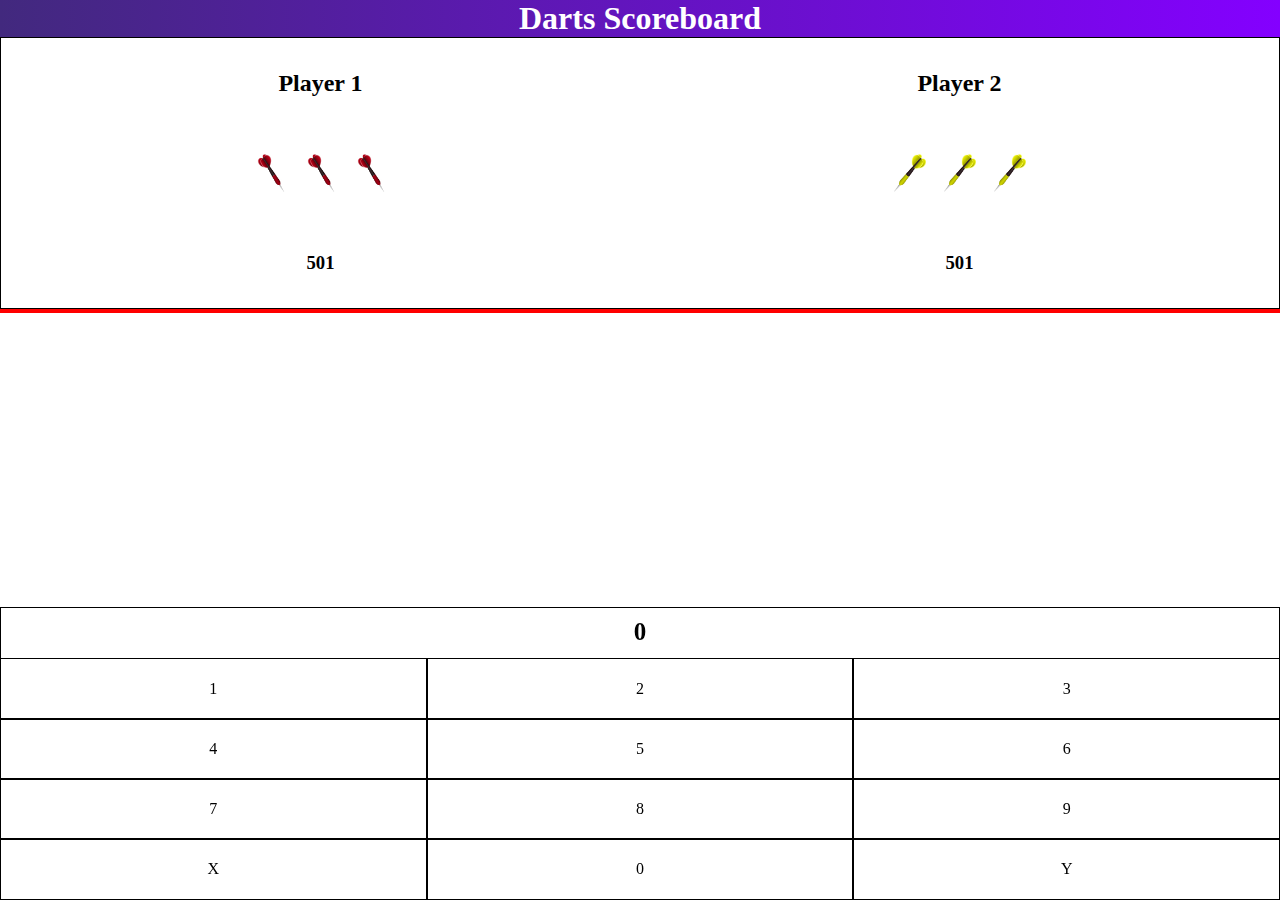
==== darts.html @ c97d2583 "initial commit for darts, implemented score recording funcitonality along with player change" ====
<!DOCTYPE html>
<html lang="en">
 <head>
  <meta charset="UTF-8" />
  <meta name="viewport" content="width=device-width, initial-scale=1.0" />
  <title>Darts Scoreboard</title>
  <link rel="icon" href="./favicon.png" />
  <script defer src="./darts/darts.js"></script>
  <link href="./darts/dartsstyles.css" rel="stylesheet" />
  <link rel="preconnect" href="https://fonts.googleapis.com" />
  <link rel="preconnect" href="https://fonts.gstatic.com" crossorigin />
  <link href="https://fonts.googleapis.com/css2?family=Inconsolata&display=swap" rel="stylesheet" />
 </head>
 <body>
  <h1>Darts Scoreboard</h1>

  <section id="scoreboard">
   <h2 id="player-1-name">Player 1</h2>
   <h2 id="player-1-name">Player 2</h2>
   <div id="player-1-darts">
    <img id="dart1-1" class="darts" src="./darts/dart1.png" />
    <img id="dart2-1" class="darts" src="./darts/dart1.png" />
    <img id="dart3-1" class="darts" src="./darts/dart1.png" />
   </div>
   <div id="player-2-darts">
    <img id="dart1-2" class="darts" src="./darts/dart2.png" />
    <img id="dart2-2" class="darts" src="./darts/dart2.png" />
    <img id="dart3-2" class="darts" src="./darts/dart2.png" />
   </div>
   <h3 id="player-1-score-container">501</h3>
   <h3 id="player-2-score-container">501</h3>
  </section>
  <div id="finishers-container"></div>
  <section id="scores">
   <h4 id="score-container">0</h4>
   <div id="n1">1</div>
   <div id="n2">2</div>
   <div id="n3">3</div>
   <div id="n4">4</div>
   <div id="n5">5</div>
   <div id="n6">6</div>
   <div id="n7">7</div>
   <div id="n8">8</div>
   <div id="n9">9</div>
   <div id="backspace">X</div>
   <div id="n0">0</div>
   <div id="confirm">Y</div>
  </section>
  <!-- <img src="./darts/dartboard.png" id="dart-board"/> -->
 </body>
</html>
---- darts/dartsstyles.css ----
html,
body {
 margin: 0;
 padding: 0;
}
h1 {
 text-align: center;
 width: 100%;
 margin: 0;
 color: white;
 background-image: linear-gradient(to right, rgb(66, 41, 126), rgb(132, 0, 255));
}

#dart-scores {
 display: flex;
 flex-direction: column;
 flex-wrap: wrap;
 height: 320px;
}
.scores {
 display: flex;
 flex-direction: row;
 justify-content: center;
 width: 50%;
}
button {
 margin: 5px 10px;
}
#dart-board {
 width: 100vw;
}
#scoreboard {
 display: grid;
 grid-template-columns: 1fr 1fr;
 grid-template-rows: 1fr 1fr 1fr;
 align-items: center;
 justify-content: center;
 border: solid black 1px;
 height: 30vh;
}
.darts {
 width: 50px;
}
#player-1-darts,
#player-2-darts {
 display: flex;
 flex-direction: row;
 justify-content: center;
}
#player-1-score-container,
#player-2-score-container {
 grid-row: 3;
}
#player-1-name,
#player-2-name,
#player-1-score-container,
#player-2-score-container {
 text-align: center;
}
#scores {
 display: grid;
 grid-template-columns: 1fr 1fr 1fr;
 grid-template-rows: 2fr 1fr 1fr 1fr 1fr;
 text-align: center;
 align-items: center;
 position: fixed;
 left: 0;
 bottom: 1px;
 width: 100%;
 height: 40vh;
}
#score-container {
 grid-row: 1;
 grid-column-start: 1;
 grid-column-end: 4;
 text-align: center;
 align-self: flex-end;
 border: 1px solid black;
 font-size: 25px;
 padding: 10px;
 height: 30px;
 margin: 0;
}
#n0 {
 grid-column: 2;
}
#n1,
#n2,
#n3,
#n4,
#n5,
#n6,
#n7,
#n8,
#n9,
#n0,
#confirm,
#backspace {
 border: solid 1px black;
 height: 100%;
 display: flex;
 justify-content: center;
 align-items: center;
}
#finishers-container {
 height: 100%;
 border: solid 2px red;
}
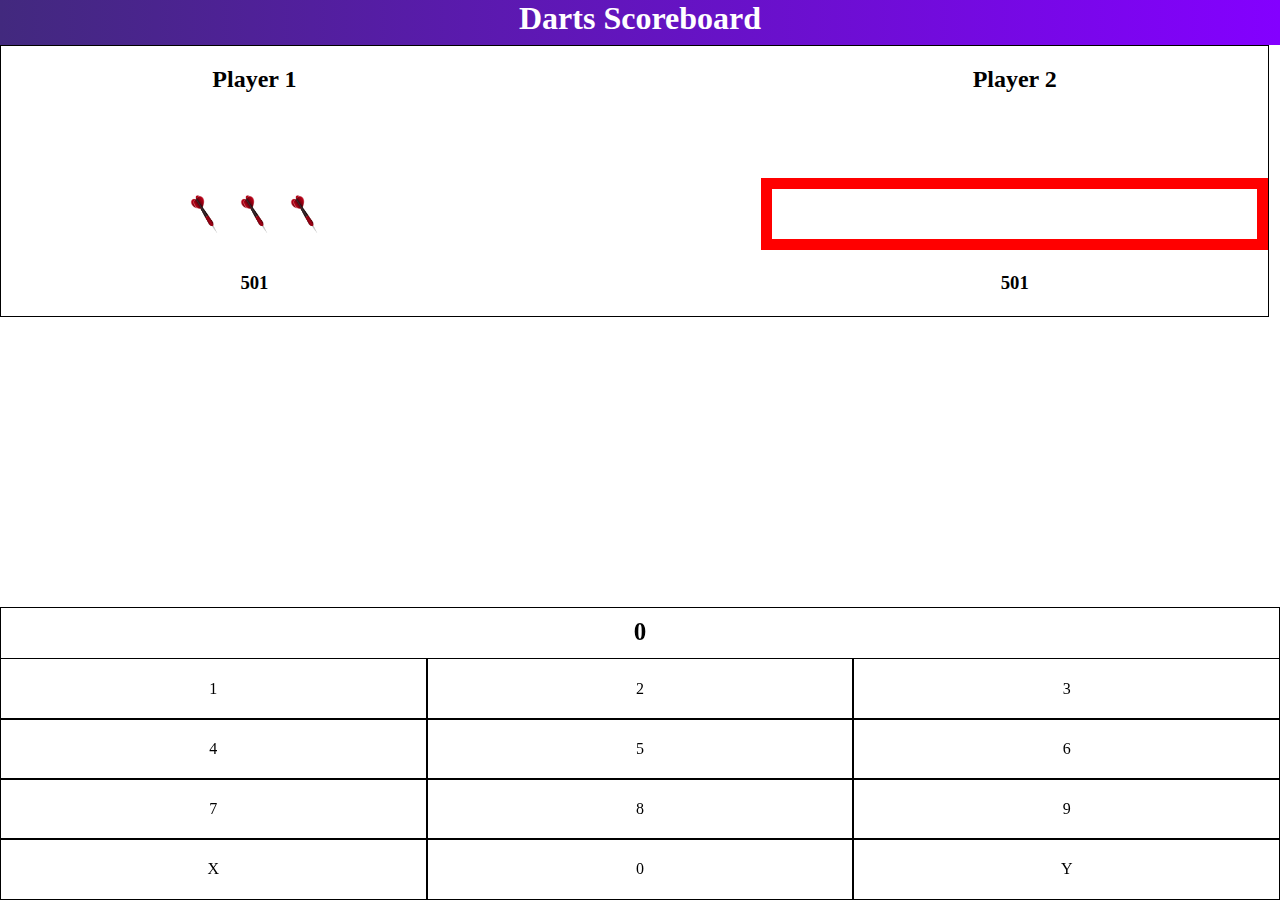
==== commit feaee3e2: "added functionality to going bust in darts, updated styling, and added dart indicators to show how m" ====
--- a/darts.html
+++ b/darts.html
@@ -16,16 +16,16 @@
 
   <section id="scoreboard">
    <h2 id="player-1-name">Player 1</h2>
-   <h2 id="player-1-name">Player 2</h2>
+   <h2 id="player-2-name">Player 2</h2>
    <div id="player-1-darts">
     <img id="dart1-1" class="darts" src="./darts/dart1.png" />
     <img id="dart2-1" class="darts" src="./darts/dart1.png" />
     <img id="dart3-1" class="darts" src="./darts/dart1.png" />
    </div>
    <div id="player-2-darts">
-    <img id="dart1-2" class="darts" src="./darts/dart2.png" />
-    <img id="dart2-2" class="darts" src="./darts/dart2.png" />
-    <img id="dart3-2" class="darts" src="./darts/dart2.png" />
+    <img id="dart1-2" class="darts" src="./darts/blank.png" />
+    <img id="dart2-2" class="darts" src="./darts/blank.png" />
+    <img id="dart3-2" class="darts" src="./darts/blank.png" />
    </div>
    <h3 id="player-1-score-container">501</h3>
    <h3 id="player-2-score-container">501</h3>
--- a/darts/dartsstyles.css
+++ b/darts/dartsstyles.css
@@ -7,15 +7,9 @@
  text-align: center;
  width: 100%;
  margin: 0;
+ height: 5vh;
  color: white;
  background-image: linear-gradient(to right, rgb(66, 41, 126), rgb(132, 0, 255));
-}
-
-#dart-scores {
- display: flex;
- flex-direction: column;
- flex-wrap: wrap;
- height: 320px;
 }
 .scores {
  display: flex;
@@ -31,8 +25,9 @@
 }
 #scoreboard {
  display: grid;
- grid-template-columns: 1fr 1fr;
- grid-template-rows: 1fr 1fr 1fr;
+ grid-template-columns: 1fr 1fr 1fr 1fr 1fr;
+ grid-template-rows: 1fr 1fr 1fr 1fr;
+ width: 99vw;
  align-items: center;
  justify-content: center;
  border: solid black 1px;
@@ -41,15 +36,42 @@
 .darts {
  width: 50px;
 }
+#player-1-name {
+ grid-column-start: 1;
+ grid-column-end: 3;
+ grid-row: 1;
+}
+#player-2-name {
+ grid-column-start: 4;
+ grid-column-end: 6;
+ grid-row: 1;
+}
+#player-1-darts {
+ grid-column-start: 1;
+ grid-column-end: 3;
+ grid-row: 3;
+}
+#player-2-darts {
+ grid-column-start: 4;
+ grid-column-end: 6;
+ grid-row: 3;
+ border: solid red 11px;
+}
+#player-1-score-container {
+ grid-column-start: 1;
+ grid-column-end: 3;
+ grid-row: 4;
+}
+#player-2-score-container {
+ grid-column-start: 4;
+ grid-column-end: 6;
+ grid-row: 4;
+}
 #player-1-darts,
 #player-2-darts {
  display: flex;
  flex-direction: row;
  justify-content: center;
-}
-#player-1-score-container,
-#player-2-score-container {
- grid-row: 3;
 }
 #player-1-name,
 #player-2-name,
@@ -104,5 +126,28 @@
 }
 #finishers-container {
  height: 100%;
- border: solid 2px red;
+ /* border: solid 2px red; */
+ height: 30vh;
 }
+.result-list {
+ display: flex;
+ flex-direction: column;
+ flex-wrap: wrap;
+ justify-content: flex-start;
+ align-items: center;
+ max-height: 20vh;
+ list-style: none;
+ padding: 0;
+ margin-block-start: 0;
+ margin-block-end: 0;
+ margin-inline-start: 0px;
+ margin-inline-end: 0px;
+ padding-inline-start: 0;
+ margin-top: 5px;
+}
+.finisher {
+ border: 1px solid black;
+ border-radius: 5px;
+ padding: 2px;
+ margin: 2px;
+}
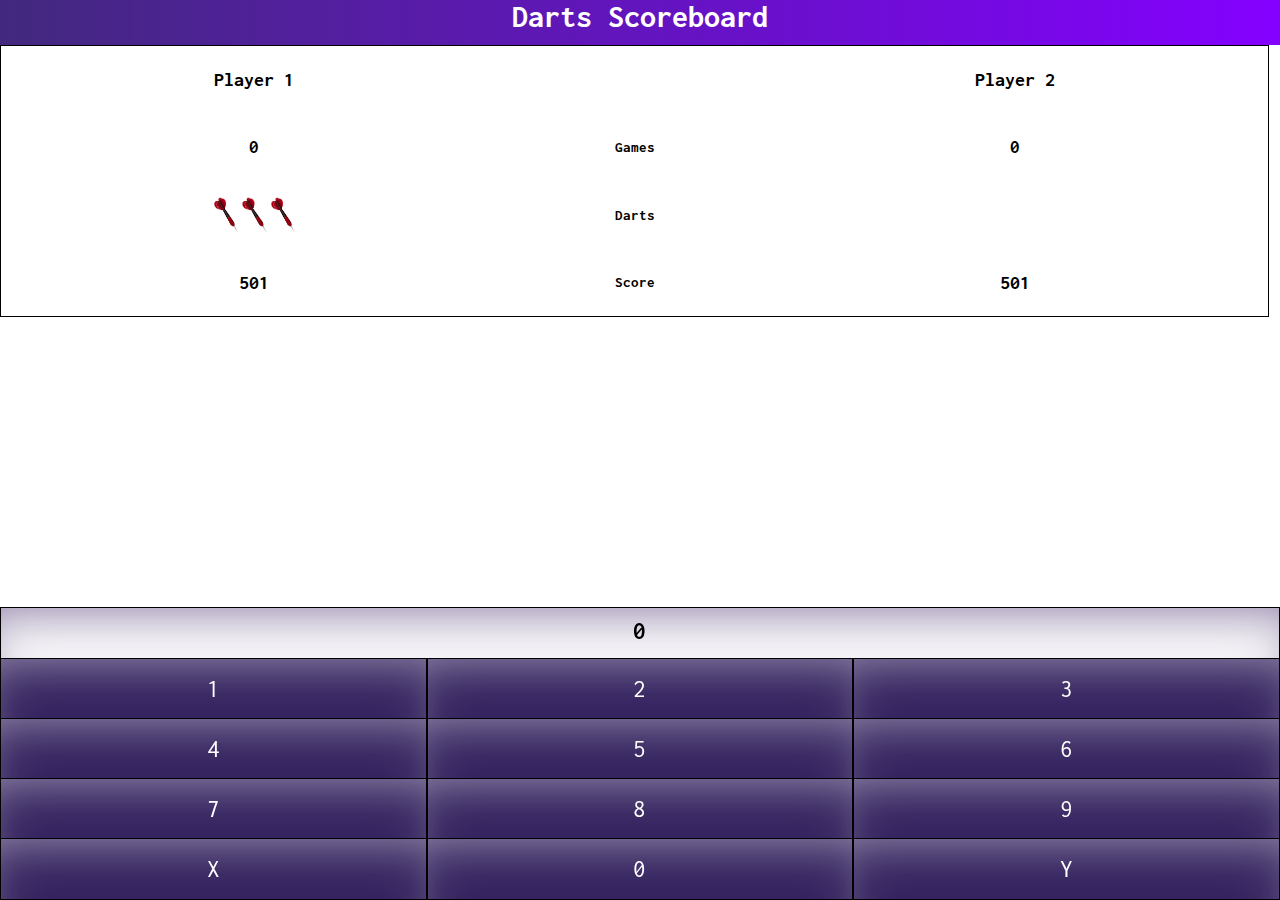
==== commit 38b2fc75: "added labels in scoreboard and adjusted dart image sizing" ====
--- a/darts.html
+++ b/darts.html
@@ -17,6 +17,11 @@
   <section id="scoreboard">
    <h2 id="player-1-name">Player 1</h2>
    <h2 id="player-2-name">Player 2</h2>
+   <h3 id="player-1-games">0</h3>
+   <h3 id="player-2-games">0</h3>
+   <p id="games-label">Games</p>
+   <p id="darts-label">Darts</p>
+   <p id="score-label">Score</p>
    <div id="player-1-darts">
     <img id="dart1-1" class="darts" src="./darts/dart1.png" />
     <img id="dart2-1" class="darts" src="./darts/dart1.png" />
--- a/darts/dartsstyles.css
+++ b/darts/dartsstyles.css
@@ -1,3 +1,6 @@
+* {
+ font-family: "Inconsolata", monospace;
+}
 html,
 body {
  margin: 0;
@@ -11,14 +14,14 @@
  color: white;
  background-image: linear-gradient(to right, rgb(66, 41, 126), rgb(132, 0, 255));
 }
+h2 {
+ margin: 0;
+}
 .scores {
  display: flex;
  flex-direction: row;
  justify-content: center;
  width: 50%;
-}
-button {
- margin: 5px 10px;
 }
 #dart-board {
  width: 100vw;
@@ -34,7 +37,7 @@
  height: 30vh;
 }
 .darts {
- width: 50px;
+ height: 40px;
 }
 #player-1-name {
  grid-column-start: 1;
@@ -46,16 +49,48 @@
  grid-column-end: 6;
  grid-row: 1;
 }
+#player-1-games {
+ grid-column-start: 1;
+ grid-column-end: 3;
+ grid-row: 2;
+}
+#player-2-games {
+ grid-column-start: 4;
+ grid-column-end: 6;
+ grid-row: 2;
+}
+#player-1-games,
+#player-2-games {
+ text-align: center;
+ margin: 0;
+}
 #player-1-darts {
  grid-column-start: 1;
  grid-column-end: 3;
+ grid-row: 3;
+}
+p {
+ text-align: center;
+ margin: 0;
+ font-size: 15px;
+ font-weight: 700;
+}
+#games-label {
+ grid-column: 3;
+ grid-row: 2;
+}
+#score-label {
+ grid-column: 3;
+ grid-row: 4;
+}
+#darts-label {
+ grid-column: 3;
  grid-row: 3;
 }
 #player-2-darts {
  grid-column-start: 4;
  grid-column-end: 6;
  grid-row: 3;
- border: solid red 11px;
 }
 #player-1-score-container {
  grid-column-start: 1;
@@ -78,6 +113,7 @@
 #player-1-score-container,
 #player-2-score-container {
  text-align: center;
+ font-size: 20px;
 }
 #scores {
  display: grid;
@@ -102,6 +138,7 @@
  padding: 10px;
  height: 30px;
  margin: 0;
+ box-shadow: rgba(34, 0, 78, 0.25) 0px 30px 60px -12px inset, rgba(38, 0, 82, 0.3) 0px 18px 36px -18px inset;
 }
 #n0 {
  grid-column: 2;
@@ -123,6 +160,10 @@
  display: flex;
  justify-content: center;
  align-items: center;
+ background-color: rgb(46, 28, 90);
+ color: white;
+ font-size: 25px;
+ box-shadow: rgba(255, 255, 255, 0.25) 0px 30px 60px -12px inset, rgba(255, 255, 255, 0.3) 0px 18px 36px -18px inset;
 }
 #finishers-container {
  height: 100%;
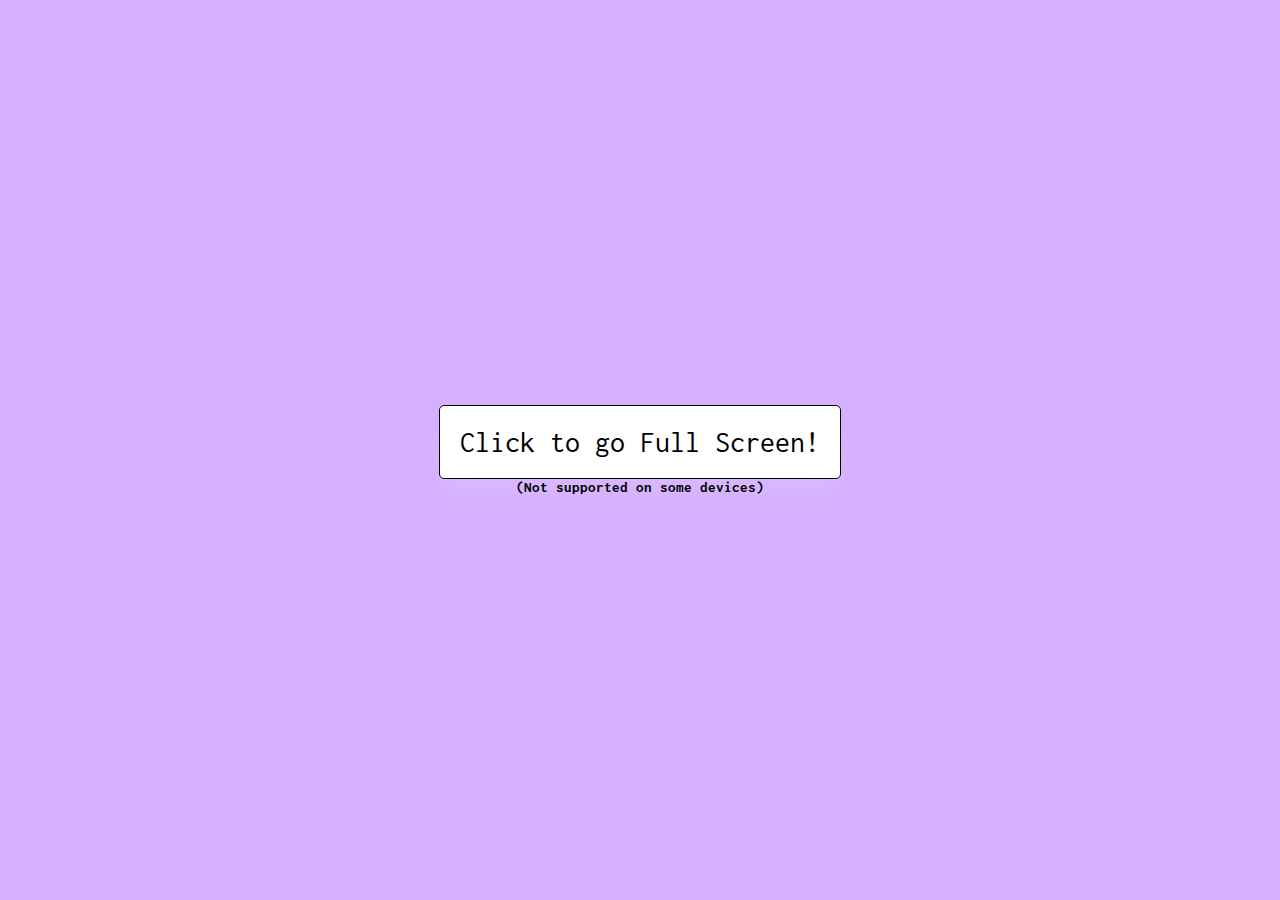
==== commit b1cdcf3f: "added historical scores, home and help buttons" ====
--- a/darts.html
+++ b/darts.html
@@ -12,7 +12,30 @@
   <link href="https://fonts.googleapis.com/css2?family=Inconsolata&display=swap" rel="stylesheet" />
  </head>
  <body>
-  <h1>Darts Scoreboard</h1>
+  <div id="fullscreen-msg" class="">
+   <button id="go-fs">Click to go Full Screen!</button>
+   <p id="fs-text">(Not supported on some devices)</p>
+  </div>
+  <div id="confirmation-menu-container" class="hidden" style="display: none">
+   <p id="menu-msg">Return to Main Menu? All data will be lost</p>
+   <button id="confirm-menu">Confirm</button>
+   <button id="cancel-menu">Cancel</button>
+  </div>
+  <div id="help-menu-container" class="hidden" style="display: none">
+   <p id="help-msg">
+    Enter score for every dart <br />
+    Busts, additions and player changes will be handled <br />
+    Darts below names represent how many shots are left <br />
+   </p>
+   <button id="close-help">Close</button>
+  </div>
+  <div id="navbar">
+   <div id="buttons">
+    <button id="home-button">Home</button>
+    <button id="help-button">Help</button>
+   </div>
+   <h1>Darts Scoreboard</h1>
+  </div>
 
   <section id="scoreboard">
    <h2 id="player-1-name">Player 1</h2>
@@ -35,7 +58,15 @@
    <h3 id="player-1-score-container">501</h3>
    <h3 id="player-2-score-container">501</h3>
   </section>
-  <div id="finishers-container"></div>
+  <div id="information-container">
+   <ol id="player-one-history">
+    <li class="history-fixed">501</li>
+   </ol>
+   <div id="finishers-container"></div>
+   <ol id="player-two-history">
+    <li class="history-fixed">501</li>
+   </ol>
+  </div>
   <section id="scores">
    <h4 id="score-container">0</h4>
    <div id="n1">1</div>
@@ -47,9 +78,9 @@
    <div id="n7">7</div>
    <div id="n8">8</div>
    <div id="n9">9</div>
-   <div id="backspace">X</div>
+   <div id="backspace"><img id="backspace-img" src="./darts/backspace.png" /></div>
    <div id="n0">0</div>
-   <div id="confirm">Y</div>
+   <div id="confirm"><img id="confirm-img" src="./darts/confirm.png" /></div>
   </section>
   <!-- <img src="./darts/dartboard.png" id="dart-board"/> -->
  </body>
--- a/darts/dartsstyles.css
+++ b/darts/dartsstyles.css
@@ -5,6 +5,23 @@
 body {
  margin: 0;
  padding: 0;
+ /* background-color: rgb(231, 222, 252); */
+ overflow: hidden;
+ height: 100vh;
+}
+#navbar {
+ height: 10vh;
+ background-image: linear-gradient(to right, rgb(66, 41, 126), rgb(132, 0, 255));
+ display: flex;
+ flex-direction: column;
+ justify-content: center;
+ align-items: center;
+}
+#button {
+ display: flex;
+ flex-direction: row;
+ justify-content: space-around;
+ align-items: center;
 }
 h1 {
  text-align: center;
@@ -12,7 +29,8 @@
  margin: 0;
  height: 5vh;
  color: white;
- background-image: linear-gradient(to right, rgb(66, 41, 126), rgb(132, 0, 255));
+
+ text-shadow: -1px 0 black, 0 1px black, 1px 0 black, 0 -1px black;
 }
 h2 {
  margin: 0;
@@ -30,11 +48,12 @@
  display: grid;
  grid-template-columns: 1fr 1fr 1fr 1fr 1fr;
  grid-template-rows: 1fr 1fr 1fr 1fr;
- width: 99vw;
- align-items: center;
- justify-content: center;
- border: solid black 1px;
- height: 30vh;
+ width: 100vw;
+ align-items: center;
+ justify-content: center;
+ height: 25vh;
+ background-color: white;
+ box-shadow: rgba(128, 55, 247, 0.384) 0px 1px 5px, rgba(0, 0, 0, 0.23) 0px 6px 6px;
 }
 .darts {
  height: 40px;
@@ -138,7 +157,8 @@
  padding: 10px;
  height: 30px;
  margin: 0;
- box-shadow: rgba(34, 0, 78, 0.25) 0px 30px 60px -12px inset, rgba(38, 0, 82, 0.3) 0px 18px 36px -18px inset;
+ box-shadow: rgba(34, 0, 78, 0.25) 0px 5px 60px -12px inset, rgba(38, 0, 82, 0.3) 0px 18px 36px -18px inset;
+ background-color: white;
 }
 #n0 {
  grid-column: 2;
@@ -155,7 +175,7 @@
 #n0,
 #confirm,
 #backspace {
- border: solid 1px black;
+ border: solid 1px rgb(0, 0, 0);
  height: 100%;
  display: flex;
  justify-content: center;
@@ -163,20 +183,51 @@
  background-color: rgb(46, 28, 90);
  color: white;
  font-size: 25px;
- box-shadow: rgba(255, 255, 255, 0.25) 0px 30px 60px -12px inset, rgba(255, 255, 255, 0.3) 0px 18px 36px -18px inset;
+ box-shadow: rgba(255, 255, 255, 0.25) 0px 30px 90px -12px inset, rgba(255, 255, 255, 0.3) 0px 18px 36px -18px inset;
+ text-shadow: -1px 0 black, 0 1px black, 1px 0 black, 0 -1px black;
+}
+#backspace-img,
+#confirm-img {
+ width: 30px;
+}
+#information-container {
+ display: grid;
+ grid-template-columns: 1fr 1fr 1fr;
+ grid-template-rows: 1;
+ height: 30vh;
+}
+#player-one-history {
+ border-right: 1px solid rgb(66, 41, 126);
+}
+#player-two-history {
+ border-left: 1px solid rgb(66, 41, 126);
+}
+ol {
+ display: flex;
+ flex-direction: column;
+ align-items: center;
+ list-style-type: none;
+ margin-block-start: 0;
+ margin-block-end: 0;
+ margin-inline-start: 0;
+ margin-inline-end: 0;
+ padding-inline-start: 0;
+ padding: 10px 0;
+ overflow: scroll;
+ height: 28vh;
 }
 #finishers-container {
  height: 100%;
- /* border: solid 2px red; */
  height: 30vh;
+ grid-column: 2;
 }
 .result-list {
  display: flex;
  flex-direction: column;
- flex-wrap: wrap;
+ flex-wrap: nowrap;
  justify-content: flex-start;
  align-items: center;
- max-height: 20vh;
+ max-height: 28vh;
  list-style: none;
  padding: 0;
  margin-block-start: 0;
@@ -184,7 +235,8 @@
  margin-inline-start: 0px;
  margin-inline-end: 0px;
  padding-inline-start: 0;
- margin-top: 5px;
+ margin-top: 10px;
+ overflow: scroll;
 }
 .finisher {
  border: 1px solid black;
@@ -192,3 +244,102 @@
  padding: 2px;
  margin: 2px;
 }
+#fullscreen-msg {
+ position: absolute;
+ top: 0;
+ left: 0;
+ width: 100vw;
+ height: 100vh;
+ background-color: rgb(213, 176, 255);
+ z-index: 3;
+ margin: 0;
+ color: black;
+ display: flex;
+ flex-direction: column;
+ justify-content: center;
+ align-items: center;
+}
+button {
+ padding: 2px 5px;
+ font-size: 16px;
+ background-color: white;
+ border: 1px solid black;
+ border-radius: 5px;
+ color: black;
+ text-shadow: none;
+ box-shadow: rgba(255, 255, 255, 0.1) 0px 20px 25px -5px, rgba(255, 255, 255, 0.04) 0px 10px 10px -5px;
+}
+#go-fs {
+ padding: 20px;
+ font-size: 30px;
+}
+#confirmation-container,
+#confirmation-menu-container,
+#help-menu-container {
+ position: absolute;
+ top: 50%;
+ left: 50%;
+ width: 80vw;
+ height: 50vh;
+ background-color: rgba(0, 0, 0, 0.836);
+ z-index: 3;
+ margin: 0;
+ color: black;
+ display: grid;
+ justify-items: center;
+ align-items: center;
+ grid-template-columns: 1fr 1fr;
+ grid-template-rows: 1fr 1fr;
+ translate: -50% -50%;
+ animation-name: fade;
+ animation-duration: 1s;
+ padding: 10px;
+}
+@keyframes fade {
+ 0% {
+  opacity: 0;
+ }
+ 100% {
+  opacity: 100;
+ }
+}
+#confirm-menu,
+#cancel-menu {
+ width: fit-content;
+ height: fit-content;
+ align-self: center;
+ font-size: 20px;
+}
+#menu-msg {
+ grid-column: 1;
+ grid-column-end: 3;
+ text-align: center;
+ align-self: center;
+ margin: 0;
+ font-size: 30px;
+ color: white;
+}
+#help-msg {
+ grid-row: 1;
+ grid-column-start: 1;
+ grid-column-end: 3;
+ color: white;
+ font-size: 20px;
+}
+#close-help {
+ grid-row: 2;
+ grid-column-start: 1;
+ grid-column-end: 3;
+ height: fit-content;
+ width: fit-content;
+}
+
+@media only screen and (min-width: 600px) {
+ html {
+  background-color: red;
+ }
+}
+
+.hidden {
+ display: none;
+}
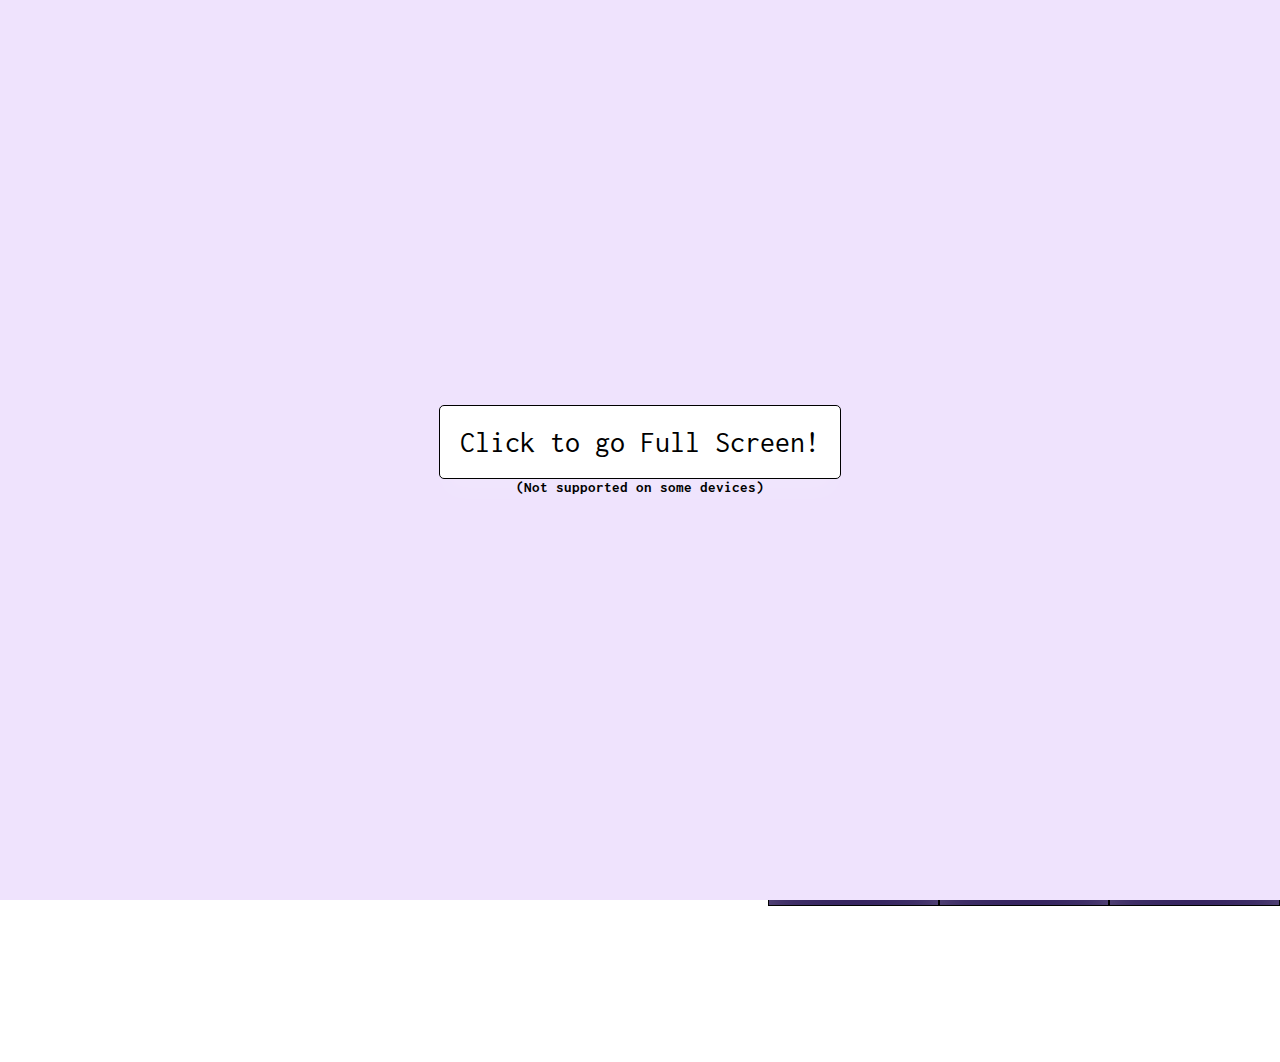
==== commit d68c4b60: "added help information for snooker and darts, updated styling on snooker to fit larger screens bette" ====
--- a/darts.html
+++ b/darts.html
@@ -23,9 +23,10 @@
   </div>
   <div id="help-menu-container" class="hidden" style="display: none">
    <p id="help-msg">
-    Enter score for every dart <br />
-    Busts, additions and player changes will be handled <br />
-    Darts below names represent how many shots are left <br />
+    - Enter score for every dart, using 0 for a miss. <br />
+    - Busts, additions and player changes will be handled <br />
+    - Darts below names represent how many shots are left <br />
+    - When possible, checkout routes will be shown
    </p>
    <button id="close-help">Close</button>
   </div>
--- a/darts/dartsstyles.css
+++ b/darts/dartsstyles.css
@@ -1,5 +1,9 @@
 * {
  font-family: "Inconsolata", monospace;
+}
+html {
+ animation-name: fade;
+ animation-duration: 1s;
 }
 html,
 body {
@@ -137,7 +141,7 @@
 #scores {
  display: grid;
  grid-template-columns: 1fr 1fr 1fr;
- grid-template-rows: 2fr 1fr 1fr 1fr 1fr;
+ grid-template-rows: 50px 1fr 1fr 1fr 1fr;
  text-align: center;
  align-items: center;
  position: fixed;
@@ -152,10 +156,13 @@
  grid-column-end: 4;
  text-align: center;
  align-self: flex-end;
+ display: flex;
+ justify-content: center;
+ align-items: center;
  border: 1px solid black;
  font-size: 25px;
- padding: 10px;
- height: 30px;
+ /* padding: 10px; */
+ height: 100%;
  margin: 0;
  box-shadow: rgba(34, 0, 78, 0.25) 0px 5px 60px -12px inset, rgba(38, 0, 82, 0.3) 0px 18px 36px -18px inset;
  background-color: white;
@@ -250,7 +257,7 @@
  left: 0;
  width: 100vw;
  height: 100vh;
- background-color: rgb(213, 176, 255);
+ background-color: rgb(239, 227, 253);
  z-index: 3;
  margin: 0;
  color: black;
@@ -333,10 +340,52 @@
  height: fit-content;
  width: fit-content;
 }
+.fade-out {
+ animation-name: fadeout;
+ animation-duration: 1s;
+}
+@keyframes fadeout {
+ from {
+  opacity: 100;
+ }
+ to {
+  opacity: 0;
+ }
+}
 
 @media only screen and (min-width: 600px) {
- html {
-  background-color: red;
+ #navbar {
+  height: 18vh;
+ }
+ #scoreboard {
+  width: 60vw;
+  height: 35vh;
+ }
+ #player-1-score-container,
+ #player-2-score-container {
+  margin: 0;
+ }
+ #information-container {
+  display: grid;
+  grid-template-columns: 1fr 1fr 1fr;
+  grid-template-rows: 1;
+  height: 65vh;
+  width: 60%;
+ }
+ #player-one-history,
+ #player-two-history,
+ #finishers-container,
+ #result-list,
+ .result-list {
+  height: 40vh;
+  max-height: none;
+ }
+ #scores {
+  position: fixed;
+  left: 60%;
+  top: 18.5vh;
+  width: 40vw;
+  height: 82vh;
  }
 }
 
